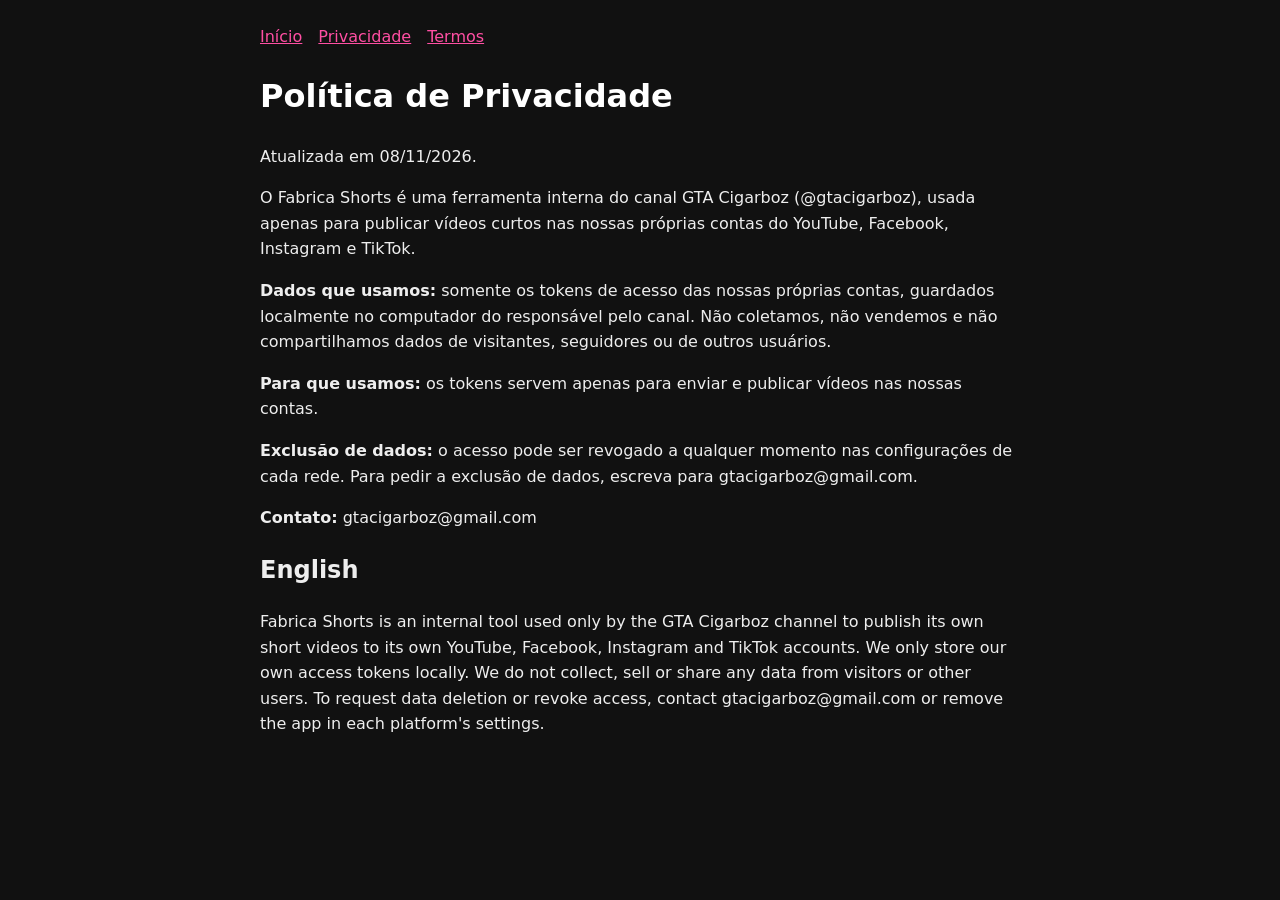
==== privacidade.html @ dab48934 "Add files via upload" ====
<!doctype html><html lang="pt-BR"><head><meta charset="utf-8"><meta name="viewport" content="width=device-width,initial-scale=1"><title>Política de Privacidade — GTA Cigarboz</title><style>body{font:16px/1.6 system-ui,sans-serif;max-width:760px;margin:0 auto;padding:24px 16px;background:#111;color:#eee}a{color:#ff4fa3}h1{color:#fff}nav a{margin-right:16px}</style></head><body><nav><a href="./">Início</a><a href="privacidade.html">Privacidade</a><a href="termos.html">Termos</a></nav>
<h1>Política de Privacidade</h1>
<p>Atualizada em 08/11/2026.</p>
<p>O Fabrica Shorts é uma ferramenta interna do canal GTA Cigarboz (@gtacigarboz), usada apenas para publicar vídeos curtos nas nossas próprias contas do YouTube, Facebook, Instagram e TikTok.</p>
<p><b>Dados que usamos:</b> somente os tokens de acesso das nossas próprias contas, guardados localmente no computador do responsável pelo canal. Não coletamos, não vendemos e não compartilhamos dados de visitantes, seguidores ou de outros usuários.</p>
<p><b>Para que usamos:</b> os tokens servem apenas para enviar e publicar vídeos nas nossas contas.</p>
<p><b>Exclusão de dados:</b> o acesso pode ser revogado a qualquer momento nas configurações de cada rede. Para pedir a exclusão de dados, escreva para gtacigarboz@gmail.com.</p>
<p><b>Contato:</b> gtacigarboz@gmail.com</p>
<h2>English</h2>
<p>Fabrica Shorts is an internal tool used only by the GTA Cigarboz channel to publish its own short videos to its own YouTube, Facebook, Instagram and TikTok accounts. We only store our own access tokens locally. We do not collect, sell or share any data from visitors or other users. To request data deletion or revoke access, contact gtacigarboz@gmail.com or remove the app in each platform's settings.</p>
</body></html>
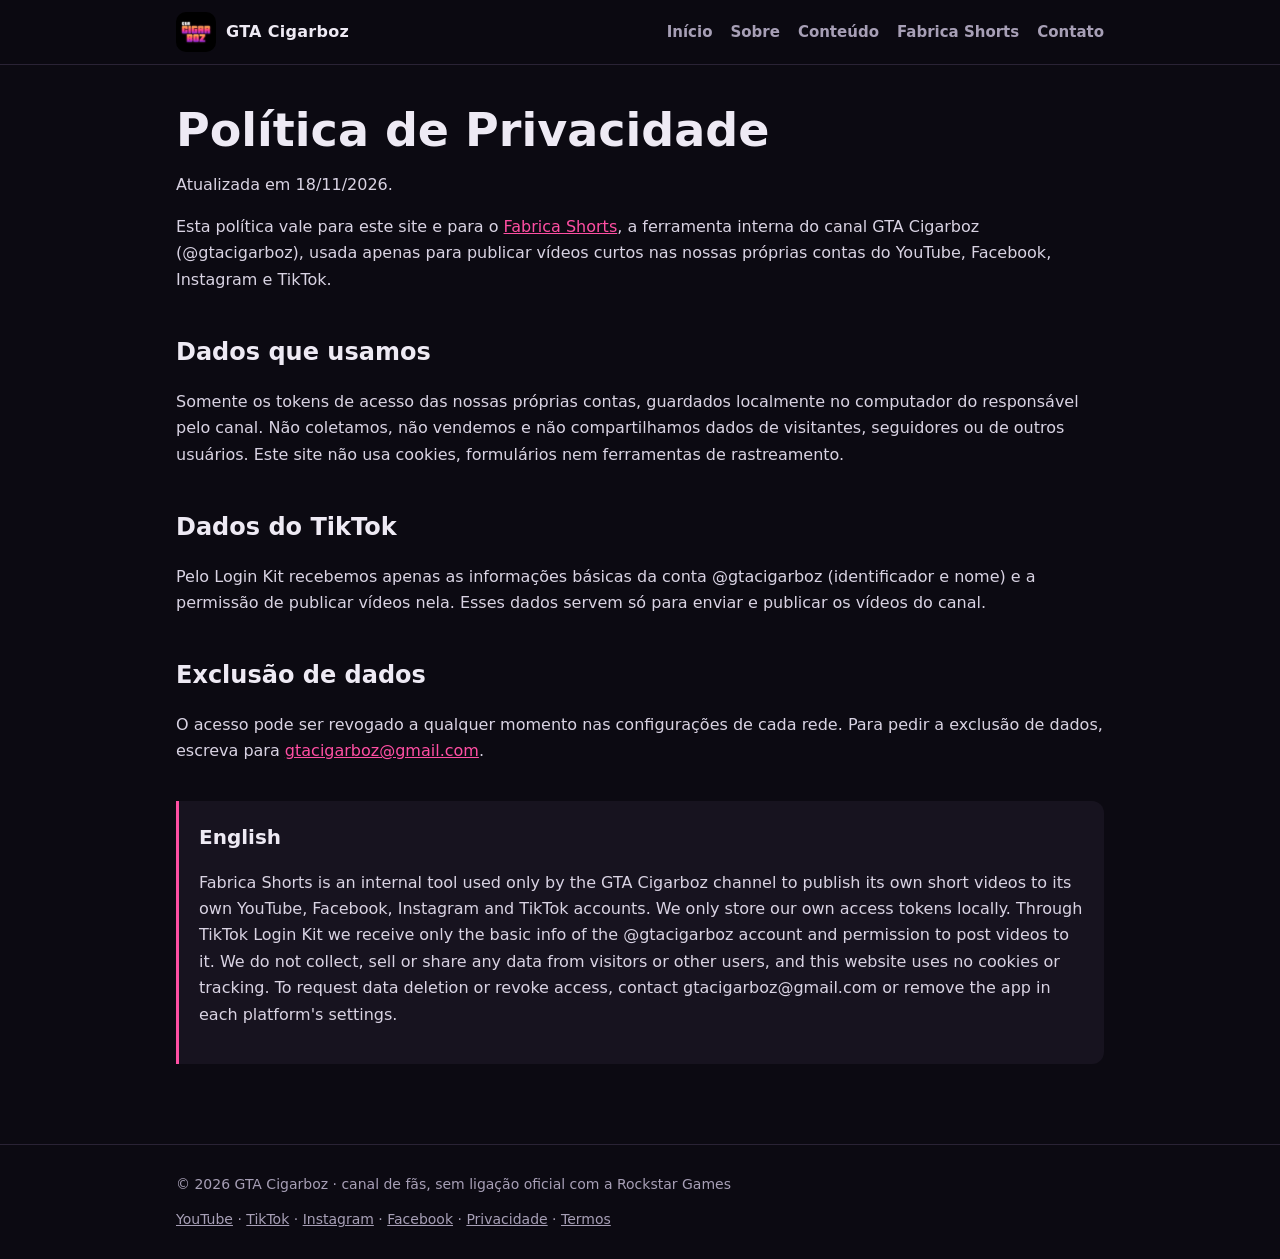
==== commit 76edf147: "Add files via upload" ====
--- a/privacidade.html
+++ b/privacidade.html
@@ -1,11 +1,39 @@
-<!doctype html><html lang="pt-BR"><head><meta charset="utf-8"><meta name="viewport" content="width=device-width,initial-scale=1"><title>Política de Privacidade — GTA Cigarboz</title><style>body{font:16px/1.6 system-ui,sans-serif;max-width:760px;margin:0 auto;padding:24px 16px;background:#111;color:#eee}a{color:#ff4fa3}h1{color:#fff}nav a{margin-right:16px}</style></head><body><nav><a href="./">Início</a><a href="privacidade.html">Privacidade</a><a href="termos.html">Termos</a></nav>
-<h1>Política de Privacidade</h1>
-<p>Atualizada em 08/11/2026.</p>
-<p>O Fabrica Shorts é uma ferramenta interna do canal GTA Cigarboz (@gtacigarboz), usada apenas para publicar vídeos curtos nas nossas próprias contas do YouTube, Facebook, Instagram e TikTok.</p>
-<p><b>Dados que usamos:</b> somente os tokens de acesso das nossas próprias contas, guardados localmente no computador do responsável pelo canal. Não coletamos, não vendemos e não compartilhamos dados de visitantes, seguidores ou de outros usuários.</p>
-<p><b>Para que usamos:</b> os tokens servem apenas para enviar e publicar vídeos nas nossas contas.</p>
-<p><b>Exclusão de dados:</b> o acesso pode ser revogado a qualquer momento nas configurações de cada rede. Para pedir a exclusão de dados, escreva para gtacigarboz@gmail.com.</p>
-<p><b>Contato:</b> gtacigarboz@gmail.com</p>
-<h2>English</h2>
-<p>Fabrica Shorts is an internal tool used only by the GTA Cigarboz channel to publish its own short videos to its own YouTube, Facebook, Instagram and TikTok accounts. We only store our own access tokens locally. We do not collect, sell or share any data from visitors or other users. To request data deletion or revoke access, contact gtacigarboz@gmail.com or remove the app in each platform's settings.</p>
-</body></html>
+<!doctype html>
+<html lang="pt-BR"><head><meta charset="utf-8">
+<meta name="viewport" content="width=device-width,initial-scale=1">
+<title>Política de Privacidade | GTA Cigarboz</title>
+<meta name="description" content="Política de Privacidade do GTA Cigarboz e do Fabrica Shorts.">
+<link rel="icon" href="favicon.ico" sizes="any">
+<link rel="icon" type="image/png" sizes="32x32" href="img/icon-32.png">
+<link rel="apple-touch-icon" href="img/icon-180.png">
+<meta property="og:title" content="Política de Privacidade | GTA Cigarboz"><meta property="og:description" content="Política de Privacidade do GTA Cigarboz e do Fabrica Shorts.">
+<meta property="og:image" content="https://gtacigarboz-coder.github.io/img/icon-512.png">
+<link rel="stylesheet" href="style.css"></head>
+<body>
+<header><div class="w"><a class="marca" href="index.html"><img src="img/icon-180.png" alt="GTA Cigarboz">GTA Cigarboz</a><nav><a href="index.html">Início</a><a href="sobre.html">Sobre</a><a href="conteudo.html">Conteúdo</a><a href="fabrica-shorts.html">Fabrica Shorts</a><a href="contato.html">Contato</a></nav></div></header>
+<main class="w">
+
+<section class="pg"><h1>Política de Privacidade</h1><p>Atualizada em 18/11/2026.</p>
+<p>Esta política vale para este site e para o <a href="fabrica-shorts.html">Fabrica Shorts</a>, a ferramenta interna do canal
+GTA Cigarboz (@gtacigarboz), usada apenas para publicar vídeos curtos nas nossas próprias contas do YouTube, Facebook,
+Instagram e TikTok.</p>
+<h2>Dados que usamos</h2>
+<p>Somente os tokens de acesso das nossas próprias contas, guardados localmente no computador do responsável pelo canal.
+Não coletamos, não vendemos e não compartilhamos dados de visitantes, seguidores ou de outros usuários.
+Este site não usa cookies, formulários nem ferramentas de rastreamento.</p>
+<h2>Dados do TikTok</h2>
+<p>Pelo Login Kit recebemos apenas as informações básicas da conta @gtacigarboz (identificador e nome) e a permissão de
+publicar vídeos nela. Esses dados servem só para enviar e publicar os vídeos do canal.</p>
+<h2>Exclusão de dados</h2>
+<p>O acesso pode ser revogado a qualquer momento nas configurações de cada rede. Para pedir a exclusão de dados, escreva
+para <a href="mailto:gtacigarboz@gmail.com">gtacigarboz@gmail.com</a>.</p>
+<div class="en"><h2>English</h2><p>Fabrica Shorts is an internal tool used only by the GTA Cigarboz channel to publish its own short
+videos to its own YouTube, Facebook, Instagram and TikTok accounts. We only store our own access tokens locally. Through
+TikTok Login Kit we receive only the basic info of the @gtacigarboz account and permission to post videos to it. We do not
+collect, sell or share any data from visitors or other users, and this website uses no cookies or tracking. To request
+data deletion or revoke access, contact gtacigarboz@gmail.com or remove the app in each platform's settings.</p></div>
+</section>
+</main>
+<footer><div class="w"><span>© 2026 GTA Cigarboz · canal de fãs, sem ligação oficial com a Rockstar Games</span>
+<span><a href="https://www.youtube.com/@cigarbozgta" rel="noopener">YouTube</a> · <a href="https://www.tiktok.com/@gtacigarboz" rel="noopener">TikTok</a> · <a href="https://www.instagram.com/gtacigarboz/" rel="noopener">Instagram</a> · <a href="https://www.facebook.com/1461701650352779" rel="noopener">Facebook</a> · <a href="privacidade.html">Privacidade</a> · <a href="termos.html">Termos</a></span></div></footer>
+</body></html>
--- a/style.css
+++ b/style.css
@@ -0,0 +1,30 @@
+:root{--bg:#0c0a12;--card:#17131f;--line:#2a2335;--txt:#eeeaf4;--mut:#a79fb6;--a:#ff4fa3;--b:#ffb347}
+*{box-sizing:border-box}html{-webkit-text-size-adjust:100%}
+body{margin:0;background:var(--bg);color:var(--txt);font:16px/1.65 system-ui,-apple-system,Segoe UI,Roboto,sans-serif}
+a{color:var(--a)}a:hover{color:var(--b)}
+.w{max-width:960px;margin:0 auto;padding:0 16px}
+header{border-bottom:1px solid var(--line);background:#0c0a12ee;position:sticky;top:0;backdrop-filter:blur(6px);z-index:2}
+header .w{display:flex;align-items:center;gap:16px;min-height:64px;flex-wrap:wrap;padding-top:8px;padding-bottom:8px}
+.marca{display:flex;align-items:center;gap:10px;color:var(--txt);text-decoration:none;font-weight:800;letter-spacing:.3px}
+.marca img{width:40px;height:40px;border-radius:10px}
+nav{display:flex;gap:4px 18px;flex-wrap:wrap;margin-left:auto}
+nav a{color:var(--mut);text-decoration:none;font-weight:600;font-size:15px}nav a.on,nav a:hover{color:var(--txt)}
+.hero{padding:56px 0 32px;display:grid;grid-template-columns:1.3fr 1fr;gap:32px;align-items:center}
+.hero img{width:100%;max-width:340px;justify-self:center;border-radius:28px;box-shadow:0 20px 60px #ff4fa333}
+h1{font-size:clamp(30px,5vw,46px);line-height:1.1;margin:0 0 16px}
+h1 em{font-style:normal;background:linear-gradient(90deg,var(--b),var(--a));-webkit-background-clip:text;background-clip:text;color:transparent}
+h2{font-size:24px;margin:40px 0 12px}h3{margin:0 0 6px;font-size:18px}
+.lead{font-size:18px;color:var(--mut);margin:0 0 24px}
+.bts{display:flex;gap:12px;flex-wrap:wrap}
+.bt{display:inline-block;padding:11px 18px;border-radius:999px;font-weight:700;text-decoration:none;border:1px solid var(--line);color:var(--txt)}
+.bt.p{background:linear-gradient(90deg,var(--b),var(--a));color:#1b0b14;border:0}
+.grid{display:grid;grid-template-columns:repeat(auto-fit,minmax(220px,1fr));gap:16px}
+.card{background:var(--card);border:1px solid var(--line);border-radius:16px;padding:20px}
+.card p{margin:0;color:var(--mut)}
+.pg{padding:40px 0 24px}.pg p,.pg li{color:#d9d3e3}
+.en{margin-top:36px;padding:20px;border-left:3px solid var(--a);background:var(--card);border-radius:0 12px 12px 0}
+.en h2{margin-top:0;font-size:20px}
+footer{border-top:1px solid var(--line);margin-top:56px;padding:28px 0;color:var(--mut);font-size:14px}
+footer .w{display:flex;gap:12px 24px;flex-wrap:wrap;justify-content:space-between}
+footer a{color:var(--mut)}
+@media(max-width:720px){.hero{grid-template-columns:1fr;padding-top:32px}.hero img{max-width:220px;grid-row:1}nav{margin-left:0}}
